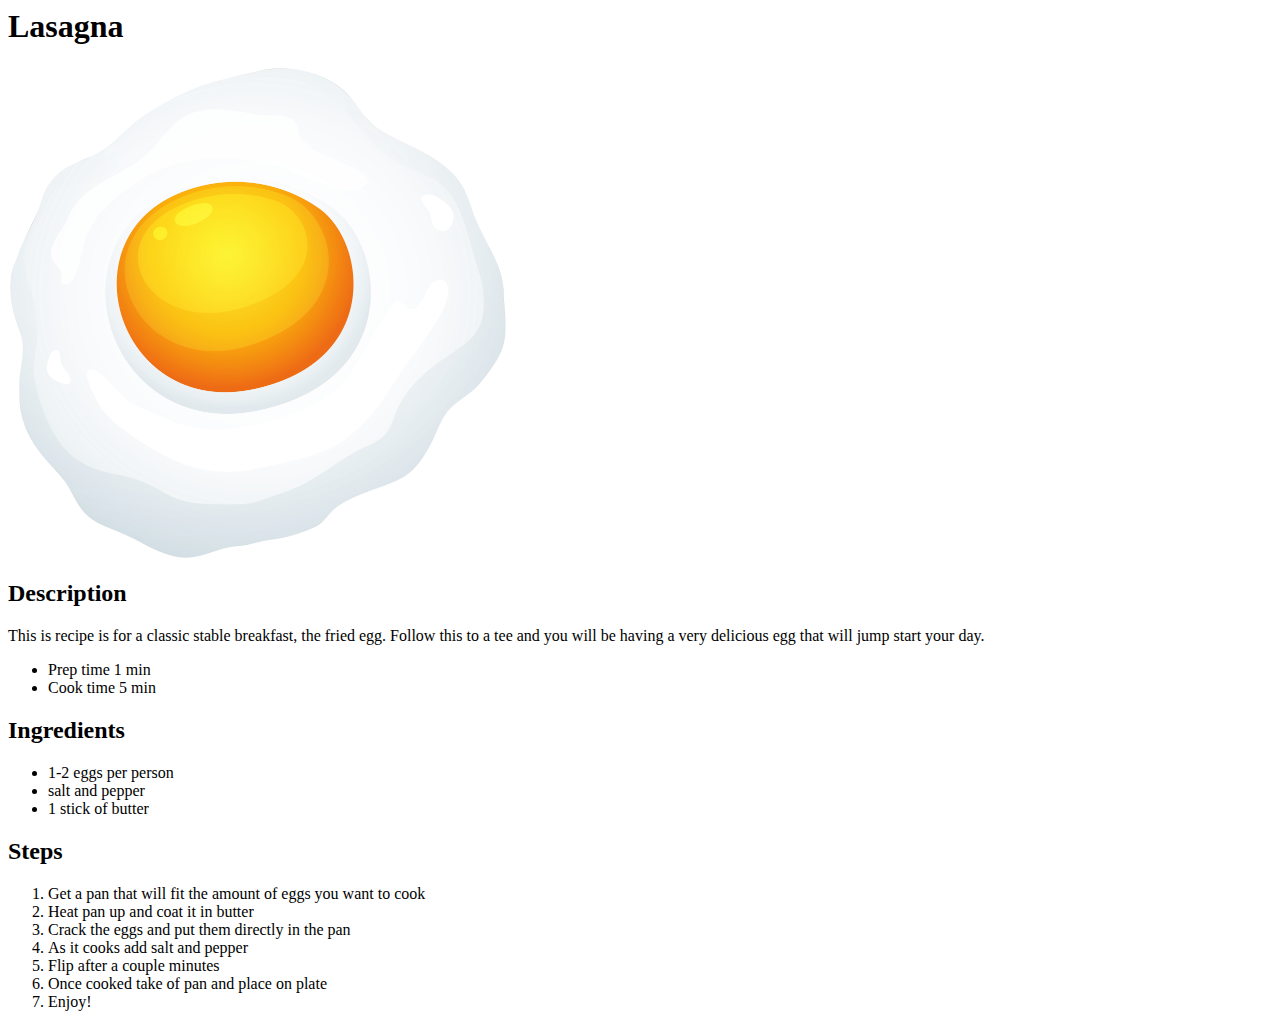
==== recipes/friedegg.html @ 3880650b "Add 2 more recipes and linked to them on index" ====
<!DOCTYPE>  
<html lang = "en">
<head>
    <meta charset="UTF-8">
    <title>Fried Egg</title>

</head>
<body>
    <h1>Lasagna</h1>
    <img src="../img/egg.png" alt="Picture of finished fired egg" width="500">
    <h2>Description</h2>
    <p>
        This is recipe is for a classic stable breakfast, the fried egg. Follow this to a tee and you will be having a very delicious egg that will jump start your day.
        <ul>
            <li>Prep time 1 min</li>
            <li>Cook time 5 min</li>
        </ul>

    </p>
    <h2>Ingredients</h2>
    <p>
    <ul>
        <li>1-2 eggs per person</li>
        <li>salt and pepper</li>
    
        <li>1 stick of butter</li>

    </ul>
    </p>
    <h2>Steps</h2>
    <ol>
        
        <li>Get a pan that will fit the amount of eggs you want to cook</li>
        <li>Heat pan up and coat it in butter</li>
        <li>Crack the eggs and put them directly in the pan</li>
        <li>As it cooks add salt and pepper</li>
        <li>Flip after a couple minutes</li>
        <li>Once cooked take of pan and place on plate</li>
        <li>Enjoy!</li>
    </ol>
</body>
</html>
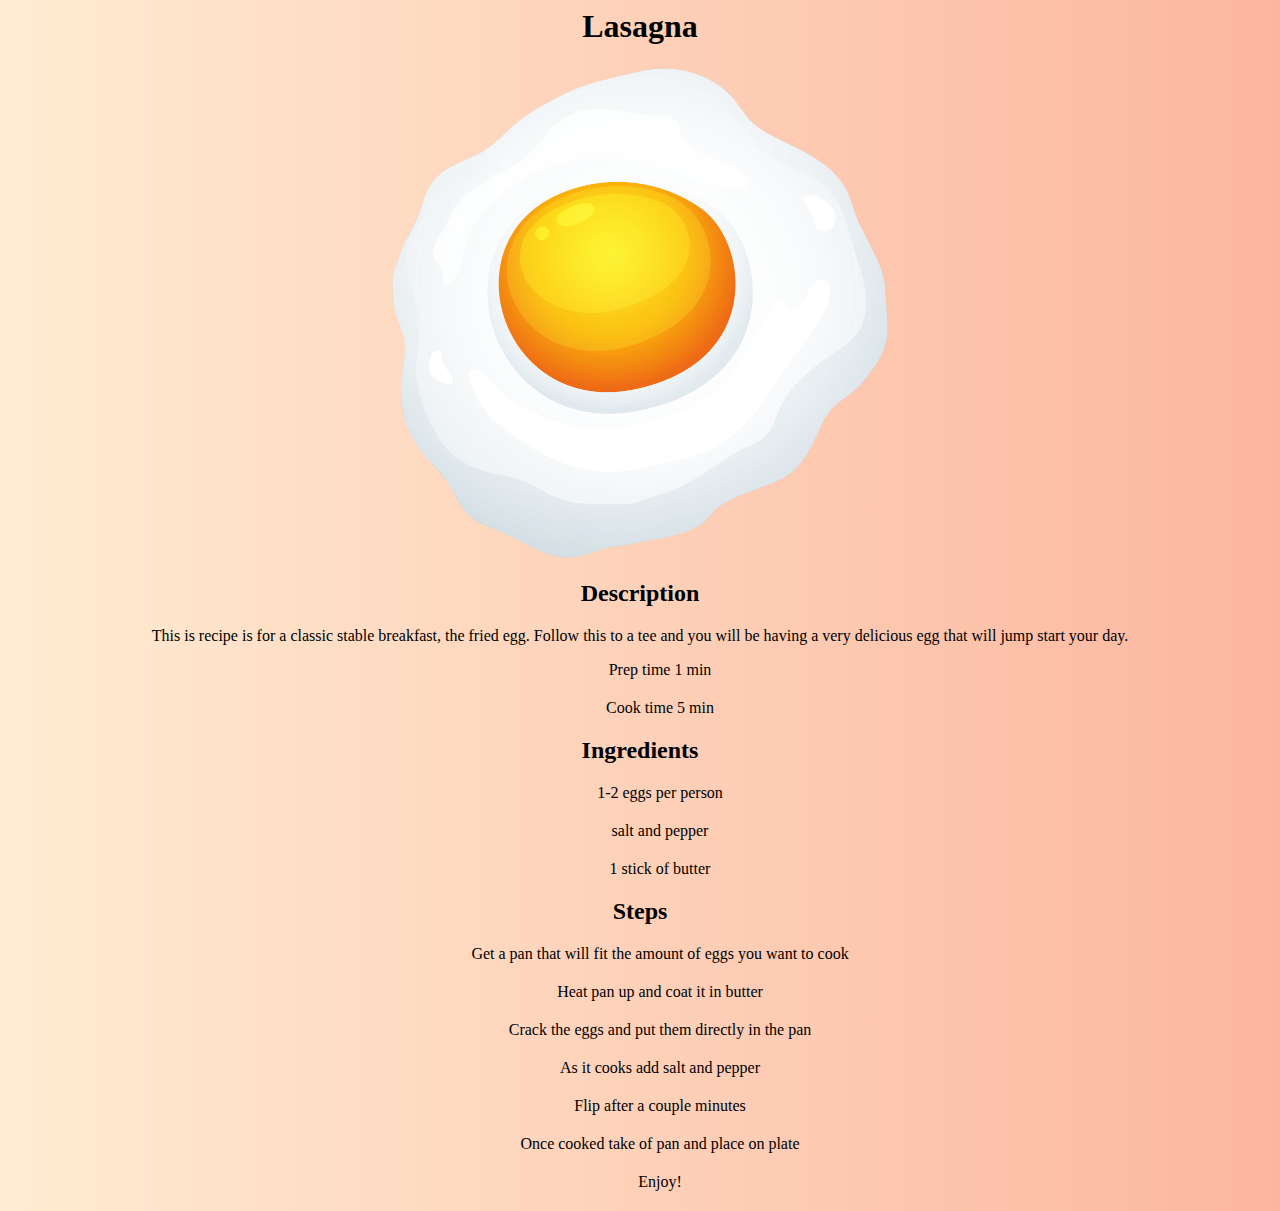
==== commit aad67c00: "Re-Styled the Odin Recipes Webpage" ====
--- a/recipes/friedegg.html
+++ b/recipes/friedegg.html
@@ -3,6 +3,7 @@
 <head>
     <meta charset="UTF-8">
     <title>Fried Egg</title>
+    <link rel="stylesheet" href="../styles.css">
 
 </head>
 <body>
--- a/styles.css
+++ b/styles.css
@@ -0,0 +1,36 @@
+body {
+    /* background-image: linear-gradient(to top, hsl(270, 100%, 25%) 0%, hsl(270, 13%, 61%) 100%); */
+    background-image: linear-gradient(to right, #ffecd2 0%, #fcb69f 100%);
+    background-size: contain;
+}
+
+h1, p, h2{
+    text-align: center;
+}
+ul, ol{
+    text-align: center;
+    list-style-type: none;
+}
+
+li {
+    margin-bottom: 20px;
+    display: block;
+    margin-left: auto;
+    margin-right: auto;
+}
+li a {
+    font-size: 30px;
+    background: turquoise;
+    text-decoration: none;
+    color: white;
+    padding: 5px;
+    border: 2px;
+    border-color: rgb(55, 55, 55);
+    border-style: solid;
+    
+}
+img {
+    display: block;
+    margin-left: auto;
+    margin-right: auto;
+}